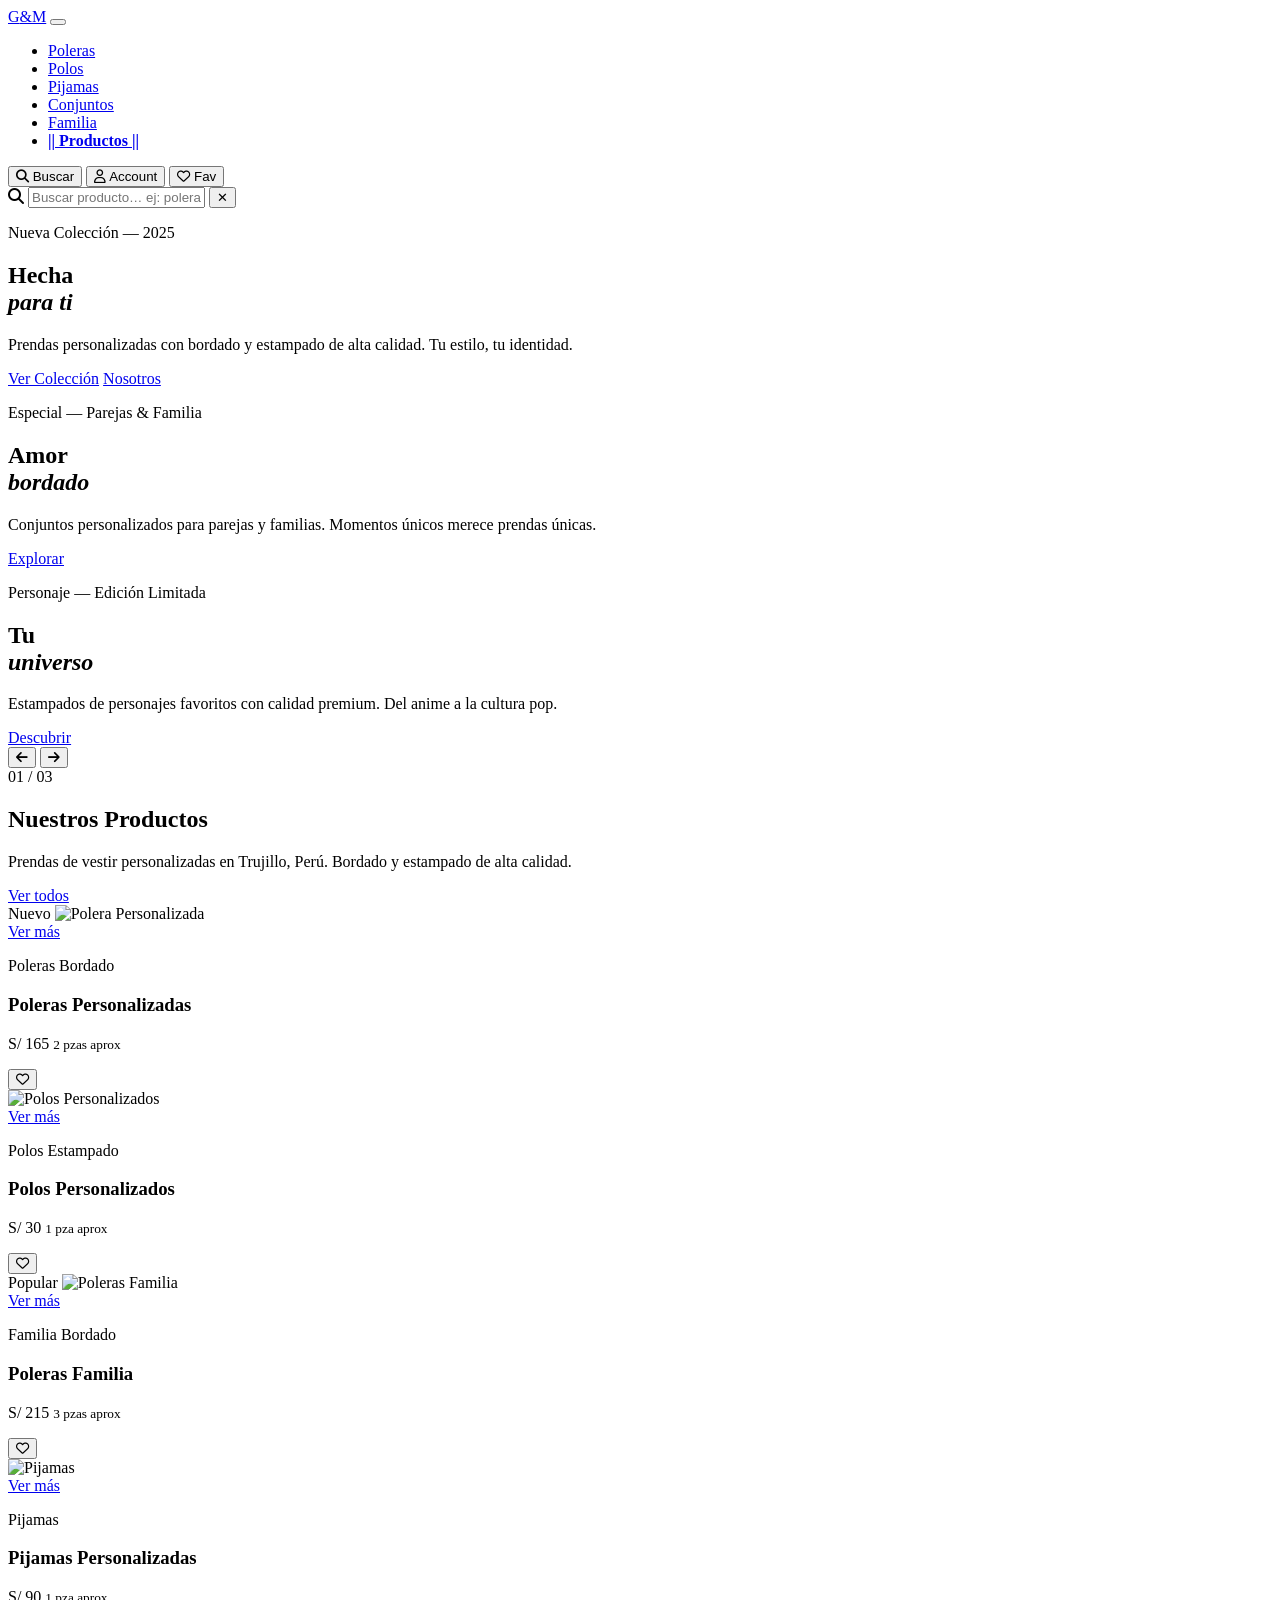
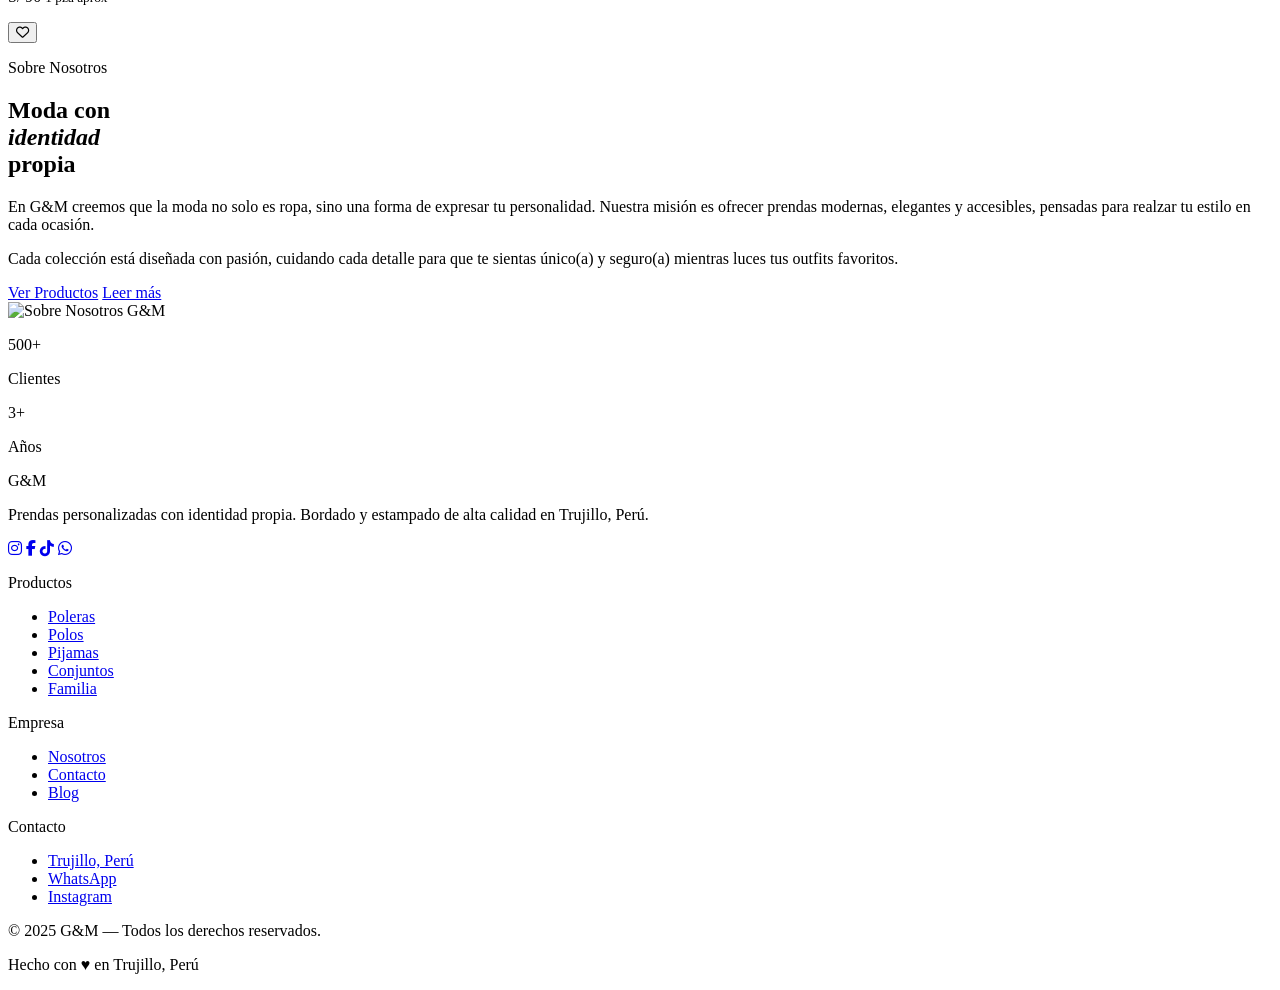
==== index.html @ dfb17c6d "pr" ====
<!DOCTYPE html>
<html lang="es" data-bs-theme="auto">
<meta charset="UTF-8">
<meta name="viewport" content="width=device-width, initial-scale=1.0">
<meta name="theme-color" content="#e01c1c">

<title>G&M — G'ysil Mood | Prendas Personalizadas en Trujillo</title>
<meta name="description" content="Prendas personalizadas con bordado y estampado de alta calidad. Poleras, polos, pijamas y conjuntos hechos a pedido en Trujillo, Perú. ¡Pide el tuyo!">
<meta name="keywords" content="prendas personalizadas, bordado, estampado, poleras, polos, pijamas, Trujillo, Perú, G&M, Gysil Mood">
<meta name="author" content="G'ysil Mood">
<meta name="robots" content="index, follow">

<!-- Open Graph (Facebook, WhatsApp, Instagram) -->
<meta property="og:type"        content="website">
<meta property="og:site_name"   content="G&M — G'ysil Mood">
<meta property="og:title"       content="G&M — Prendas Personalizadas en Trujillo">
<meta property="og:description" content="Bordado y estampado de alta calidad. Poleras, polos, pijamas y conjuntos personalizados hechos a pedido.">
<meta property="og:image"       content="https://res.cloudinary.com/imgapi/image/upload/w_1200,h_630,c_pad,b_black/b77b7870-f450-4319-9475-e1554e0a9579_zyfezr">
<meta property="og:image:width"  content="1200">
<meta property="og:image:height" content="630">
<meta property="og:locale"      content="es_PE">

<!-- Twitter / X -->
<meta name="twitter:card"        content="summary_large_image">
<meta name="twitter:title"       content="G&M — Prendas Personalizadas en Trujillo">
<meta name="twitter:description" content="Bordado y estampado de alta calidad. Poleras, polos, pijamas y conjuntos personalizados hechos a pedido.">
<meta name="twitter:image"       content="https://res.cloudinary.com/imgapi/image/upload/w_1200,h_630,c_pad,b_black/b77b7870-f450-4319-9475-e1554e0a9579_zyfezr">

<!-- Favicon -->
<link rel="icon"             type="image/png" href="https://res.cloudinary.com/imgapi/image/upload/w_32,h_32,c_fill/b77b7870-f450-4319-9475-e1554e0a9579_zyfezr">
<link rel="apple-touch-icon" href="https://res.cloudinary.com/imgapi/image/upload/w_180,h_180,c_fill/b77b7870-f450-4319-9475-e1554e0a9579_zyfezr">

  



    <!-- CSS propio -->
    
   
    <link rel="stylesheet" href="/guiselmode/CSS/Base/resets.css">
    <link rel="stylesheet" href="/guiselmode/CSS/Base/variables.css">
    <link rel="stylesheet" href="/guiselmode/CSS/Base/global.css">
    

    <link rel="stylesheet" href="/guiselmode/CSS/Componets/navbar.css">
    <link rel="stylesheet" href="/guiselmode/CSS/Componets/footer.css">
    <link rel="stylesheet" href="/guiselmode/CSS/Componets/carousel.css">
    <link rel="stylesheet" href="/guiselmode/CSS/Componets/modal-login.css">
    <link rel="stylesheet" href="/guiselmode/CSS/Components/account-panel.css">


    
    <link rel="stylesheet" href="/guiselmode/CSS/Pages/Card_index.css">

 
  <!-- Icons -->
  <link rel="stylesheet" href="https://cdnjs.cloudflare.com/ajax/libs/font-awesome/6.5.0/css/all.min.css" />
</head>
<body>

  <!-- ===== NAVBAR ===== -->
  <nav class="navbar" id="navbar">
    <div class="navbar__inner">

      <a href="/guiselmode/index.html" class="navbar__logo">G<span>&</span>M</a>

      <button class="navbar__hamburger" id="hamburger" aria-label="Menu">
        <span></span><span></span><span></span>
      </button>

      <ul class="navbar__nav" id="navMenu">
        <li><a href="/guiselmode/HTML/productos.html#poleras">Poleras</a></li>
        <li><a href="/guiselmode/HTML/productos.html#polos">Polos</a></li>
        <li><a href="/guiselmode/HTML/productos.html#pijamas">Pijamas</a></li>
        <li><a href="/guiselmode/HTML/productos.html#conjuntos">Conjuntos</a></li>
        <li><a href="/guiselmode/HTML/productos.html#familia">Familia</a></li>
         <li><strong><a href="/guiselmode/HTML/productos.html">|| Productos || </a></strong></li>
      </ul>

      <div class="navbar__actions">
        <button class="navbar__action-btn" title="Buscar">
          <i class="fa-solid fa-magnifying-glass"></i>
          <span>Buscar</span>
        </button>
        <button class="navbar__action-btn" title="Mi cuenta" id="btnAccount">
          <i class="fa-regular fa-user" ></i>
          <span>Account</span>
        </button>
        <button class="navbar__action-btn accent" title="Favoritos">
          <i class="fa-regular fa-heart"></i>
          <span>Fav</span>
        </button>
      </div>

    </div>
  </nav>

  <!-- BUSCADOR -->
<div class="search-bar" id="searchBar">
  <div class="search-bar__inner">
    <i class="fa-solid fa-magnifying-glass"></i>
    <input type="text" id="searchInput" placeholder="Buscar producto… ej: polera, pijama, bordado" autocomplete="off" />
    <button class="search-bar__close" id="searchClose">✕</button>
  </div>
  <div class="search-bar__results" id="searchResults"></div>
</div>

  <!-- ===== CAROUSEL ===== -->
  <section class="carousel" id="carousel">
    <div class="carousel__track" id="carouselTrack">

      <!-- Slide 1 -->
      <div class="carousel__slide active">
        <div class="carousel__slide-bg" style="background-image: url('https://images.unsplash.com/photo-1489987707025-afc232f7ea0f?w=1600&q=80');"></div>
        <div class="carousel__content">
          <p class="carousel__tag">Nueva Colección — 2025</p>
          <h1 class="carousel__title">Hecha<br><em>para ti</em></h1>
          <p class="carousel__subtitle">Prendas personalizadas con bordado y estampado de alta calidad. Tu estilo, tu identidad.</p>
          <div class="carousel__actions">
            <a href="/guiselmode/HTML/productos.html" class="btn-primary">Ver Colección</a>
            <a href="/guiselmode/HTML/nosotros.html" class="btn-outline">Nosotros</a>
          </div>
        </div>
      </div>

      <!-- Slide 2 -->
      <div class="carousel__slide">
        <div class="carousel__slide-bg" style="background-image: url('https://images.unsplash.com/photo-1554568218-0f1715e72254?w=1600&q=80');"></div>
        <div class="carousel__content">
          <p class="carousel__tag">Especial — Parejas & Familia</p>
          <h1 class="carousel__title">Amor<br><em>bordado</em></h1>
          <p class="carousel__subtitle">Conjuntos personalizados para parejas y familias. Momentos únicos merece prendas únicas.</p>
          <div class="carousel__actions">
            <a href="/guiselmode/HTML/productos.html" class="btn-primary">Explorar</a>
          </div>
        </div>
      </div>

      <!-- Slide 3 -->
      <div class="carousel__slide">
        <div class="carousel__slide-bg" style="background-image: url('https://images.unsplash.com/photo-1591047139829-d91aecb6caea?w=1600&q=80');"></div>
        <div class="carousel__content">
          <p class="carousel__tag">Personaje — Edición Limitada</p>
          <h1 class="carousel__title">Tu<br><em>universo</em></h1>
          <p class="carousel__subtitle">Estampados de personajes favoritos con calidad premium. Del anime a la cultura pop.</p>
          <div class="carousel__actions">
            <a href="/guiselmode/HTML/nosotros.html" class="btn-primary">Descubrir</a>
          </div>
        </div>
      </div>

    </div>

    <!-- Controls -->
    <div class="carousel__controls">
      <div class="carousel__dots" id="carouselDots"></div>
      <div class="carousel__arrows">
        <button class="carousel__arrow" id="prevBtn" aria-label="Anterior">
          <i class="fa-solid fa-arrow-left"></i>
        </button>
        <button class="carousel__arrow" id="nextBtn" aria-label="Siguiente">
          <i class="fa-solid fa-arrow-right"></i>
        </button>
      </div>
    </div>

    <div class="carousel__counter">
      <span id="currentSlide">01</span> / <span id="totalSlides">03</span>
    </div>
  </section>

  <!-- ===== PRODUCTOS DESTACADOS ===== -->
  <section class="products-section">
    <div class="container">
      <div class="products-section__header">
        <div>
          <h2 class="section-title">Nuestros <span>Productos</span></h2>
          <p>Prendas de vestir personalizadas en Trujillo, Perú. Bordado y estampado de alta calidad.</p>
        </div>
        <a href="/guiselmode/HTML/nosotros.html" class="btn-outline">Ver todos</a>
      </div>

      <div class="products-grid" id="productsGrid">

        <!-- Card 1 -->
        <div class="product-card">
          <div class="product-card__img-wrap">
            <span class="product-card__badge">Nuevo</span>
            <img src="https://images.unsplash.com/photo-1620799140408-edc6dcb6d633?w=600&q=80" alt="Polera Personalizada" loading="lazy" />
            <div class="product-card__overlay">
              <a href="#" class="product-card__quick-view">Ver más</a>
            </div>
          </div>
          <div class="product-card__body">
            <p class="product-card__category">Poleras Bordado</p>
            <h3 class="product-card__name">Poleras Personalizadas</h3>
            <div class="product-card__footer">
              <p class="product-card__price">S/ 165 <small>2 pzas aprox</small></p>
              <button class="product-card__wishlist" title="Favorito">
                <i class="fa-regular fa-heart"></i>
              </button>
            </div>
          </div>
        </div>

        <!-- Card 2 -->
        <div class="product-card">
          <div class="product-card__img-wrap">
            <img src="https://images.unsplash.com/photo-1581655353564-df123a1eb820?w=600&q=80" alt="Polos Personalizados" loading="lazy" />
            <div class="product-card__overlay">
              <a href="#" class="product-card__quick-view">Ver más</a>
            </div>
          </div>
          <div class="product-card__body">
            <p class="product-card__category">Polos Estampado</p>
            <h3 class="product-card__name">Polos Personalizados</h3>
            <div class="product-card__footer">
              <p class="product-card__price">S/ 30 <small>1 pza aprox</small></p>
              <button class="product-card__wishlist" title="Favorito">
                <i class="fa-regular fa-heart"></i>
              </button>
            </div>
          </div>
        </div>

        <!-- Card 3 -->
        <div class="product-card">
          <div class="product-card__img-wrap">
            <span class="product-card__badge">Popular</span>
            <img src="https://images.unsplash.com/photo-1556821840-3a63f15732ce?w=600&q=80" alt="Poleras Familia" loading="lazy" />
            <div class="product-card__overlay">
              <a href="#" class="product-card__quick-view">Ver más</a>
            </div>
          </div>
          <div class="product-card__body">
            <p class="product-card__category">Familia Bordado</p>
            <h3 class="product-card__name">Poleras Familia</h3>
            <div class="product-card__footer">
              <p class="product-card__price">S/ 215 <small>3 pzas aprox</small></p>
              <button class="product-card__wishlist" title="Favorito">
                <i class="fa-regular fa-heart"></i>
              </button>
            </div>
          </div>
        </div>

        <!-- Card 4 -->
        <div class="product-card">
          <div class="product-card__img-wrap">
            <img src="https://images.unsplash.com/photo-1602810318383-e386cc2a3ccf?w=600&q=80" alt="Pijamas" loading="lazy" />
            <div class="product-card__overlay">
              <a href="#" class="product-card__quick-view">Ver más</a>
            </div>
          </div>
          <div class="product-card__body">
            <p class="product-card__category">Pijamas</p>
            <h3 class="product-card__name">Pijamas Personalizadas</h3>
            <div class="product-card__footer">
              <p class="product-card__price">S/ 90 <small>1 pza aprox</small></p>
              <button class="product-card__wishlist" title="Favorito">
                <i class="fa-regular fa-heart"></i>
              </button>
            </div>
          </div>
        </div>

      </div>
    </div>
  </section>

  <!-- ===== NOSOTROS ===== -->
  <section class="nosotros-section" id="nosotros">
    <div class="container">
      <div class="nosotros__grid">

        <div class="nosotros__text-col">
          <p class="nosotros__tag">Sobre Nosotros</p>
          <h2 class="nosotros__title">Moda con<br><em>identidad</em><br>propia</h2>
          <p class="nosotros__text">En G&M creemos que la moda no solo es ropa, sino una forma de expresar tu personalidad. Nuestra misión es ofrecer prendas modernas, elegantes y accesibles, pensadas para realzar tu estilo en cada ocasión.</p>
          <p class="nosotros__text">Cada colección está diseñada con pasión, cuidando cada detalle para que te sientas único(a) y seguro(a) mientras luces tus outfits favoritos.</p>
          <div class="nosotros__actions">
            <a href="/guiselmode/HTML/productos.html" class="btn-primary">Ver Productos</a>
            <a href="/guiselmode/HTML/nosotros.html" class="btn-outline">Leer más</a>
          </div>
        </div>

        <div class="nosotros__img-wrap">
          <img src="https://images.unsplash.com/photo-1558618666-fcd25c85cd64?w=800&q=80" alt="Sobre Nosotros G&M" loading="lazy" />
          <div class="nosotros__img-accent"></div>
          <div class="nosotros__stats">
            <div>
              <p class="nosotros__stat-num">500+</p>
              <p class="nosotros__stat-label">Clientes</p>
            </div>
            <div>
              <p class="nosotros__stat-num">3+</p>
              <p class="nosotros__stat-label">Años</p>
            </div>
          </div>
        </div>

      </div>
    </div>
  </section>

  <!-- ===== FOOTER ===== -->
  <footer class="footer">
    <div class="container">
      <div class="footer__grid">

        <div>
          <p class="footer__brand-logo">G<span>&</span>M</p>
          <p class="footer__brand-desc">Prendas personalizadas con identidad propia. Bordado y estampado de alta calidad en Trujillo, Perú.</p>
          <div class="footer__socials">
            <a href="https://www.instagram.com/gm_gisylmood" class="footer__social" title="Instagram" target="_blank"><i class="fa-brands fa-instagram" ></i></a>
            <a href="https://www.facebook.com/profile.php?id=100063723241449&sk=about" class="footer__social" title="Facebook" target="_blank"><i class="fa-brands fa-facebook-f"></i></a>
            <a href="https://www.tiktok.com/@gisylmood" class="footer__social" title="TikTok" target="_blank"><i class="fa-brands fa-tiktok"></i></a>
            <a href="https://wa.me/949626583" class="footer__social" title="WhatsApp" target="_blank"><i class="fa-brands fa-whatsapp"></i></a>
          </div>
        </div>

        <div>
          <p class="footer__col-title">Productos</p>
          <ul class="footer__links">
            <li><a href="/guiselmode/HTML/productos.html#poleras">Poleras</a></li>
            <li><a href="/guiselmode/HTML/productos.html#polos">Polos</a></li>
            <li><a href="/guiselmode/HTML/productos.html#pijamas">Pijamas</a></li>
            <li><a href="/guiselmode/HTML/productos.html#conjuntos">Conjuntos</a></li>
            <li><a href="/guiselmode/HTML/productos.html#familia">Familia</a></li>
          </ul>
        </div>

        <div>
          <p class="footer__col-title">Empresa</p>
          <ul class="footer__links">
            <li><a href="/guiselmode/HTML/nosotros.html">Nosotros</a></li>
            <li><a href="/guiselmode/index.html">Contacto</a></li>
            <li><a href="/guiselmode/index.html">Blog</a></li>
          </ul>
        </div>

        <div>
          <p class="footer__col-title">Contacto</p>
          <ul class="footer__links">
            <li><a href="#">Trujillo, Perú</a></li>
            <li><a href="https://wa.me/949626583" target="_blank">WhatsApp</a></li>
            <li><a href="https://www.instagram.com/gm_gisylmood">Instagram</a></li>
          </ul>
        </div>

      </div>

      <div class="footer__bottom">
        <p class="footer__copy">© 2025 <span>G&M</span> — Todos los derechos reservados.</p>
        <p class="footer__copy">Hecho con <span>♥</span> en Trujillo, Perú</p>
      </div>
    </div>
  </footer>

  <!-- JS -->
     <script src="/guiselmode/JS/carousel-logic.js"></script>
     <script src="/guiselmode/JS/productos.js"></script>
     <script src="/guiselmode/JS/navbar.js"></script>
     <script src="/guiselmode/JS/modal.js"></script>
     <script src="/guiselmode/JS/account.js"></script>

</body>
</html>
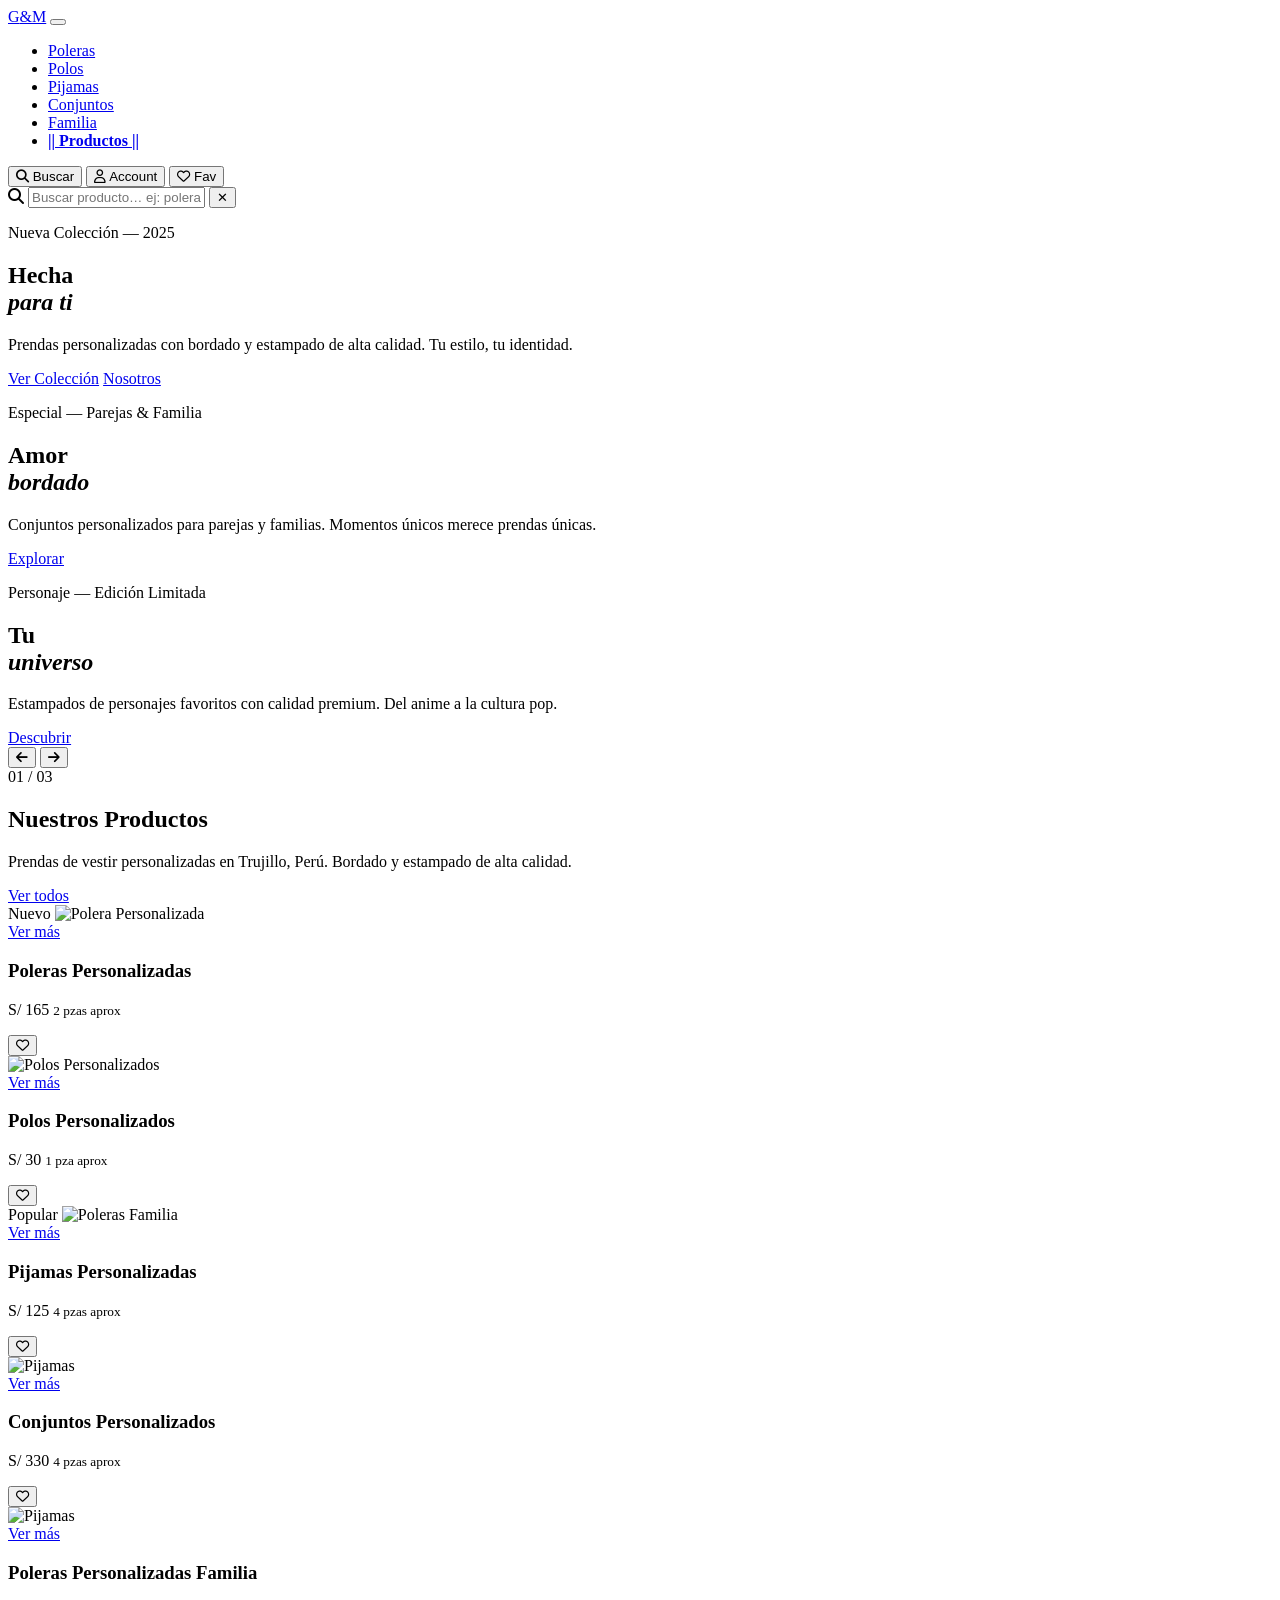
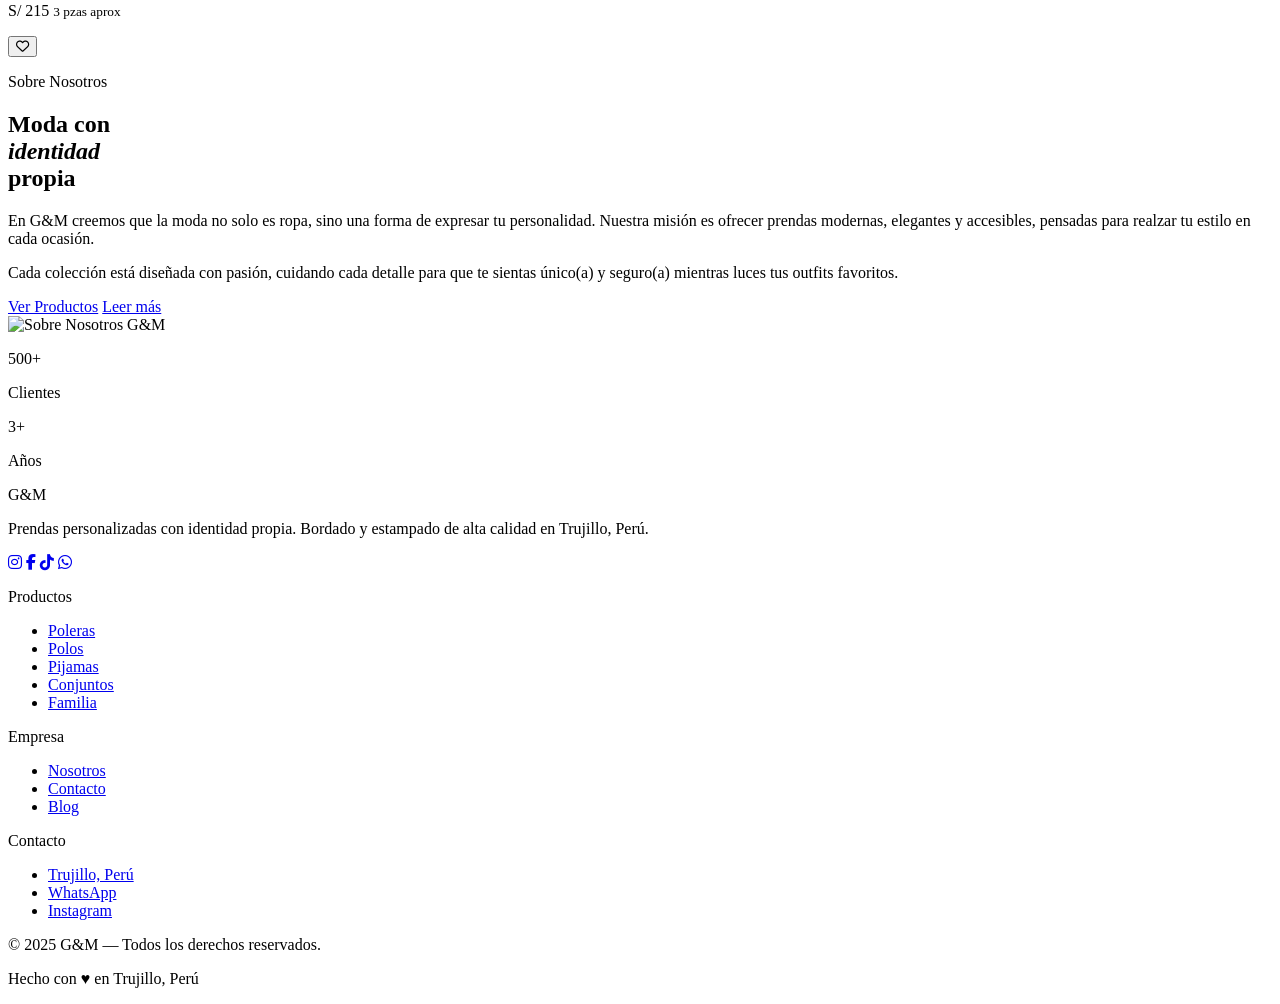
==== commit bd492344: "mejora de interfaz" ====
--- a/index.html
+++ b/index.html
@@ -46,7 +46,7 @@
     <link rel="stylesheet" href="/guiselmode/CSS/Componets/footer.css">
     <link rel="stylesheet" href="/guiselmode/CSS/Componets/carousel.css">
     <link rel="stylesheet" href="/guiselmode/CSS/Componets/modal-login.css">
-    <link rel="stylesheet" href="/guiselmode/CSS/Components/account-panel.css">
+    <link rel="stylesheet" href="/guiselmode/CSS/Componets/account-panel.css">
 
 
     
@@ -186,13 +186,12 @@
         <div class="product-card">
           <div class="product-card__img-wrap">
             <span class="product-card__badge">Nuevo</span>
-            <img src="https://images.unsplash.com/photo-1620799140408-edc6dcb6d633?w=600&q=80" alt="Polera Personalizada" loading="lazy" />
-            <div class="product-card__overlay">
-              <a href="#" class="product-card__quick-view">Ver más</a>
-            </div>
-          </div>
-          <div class="product-card__body">
-            <p class="product-card__category">Poleras Bordado</p>
+            <img src="/guiselmode/IMG/Card_Index/Card_01.webp" alt="Polera Personalizada" loading="lazy" />
+            <div class="product-card__overlay">
+              <a href="/guiselmode/HTML/productos.html#poleras" class="product-card__quick-view">Ver más</a>
+            </div>
+          </div>
+          <div class="product-card__body">
             <h3 class="product-card__name">Poleras Personalizadas</h3>
             <div class="product-card__footer">
               <p class="product-card__price">S/ 165 <small>2 pzas aprox</small></p>
@@ -206,13 +205,12 @@
         <!-- Card 2 -->
         <div class="product-card">
           <div class="product-card__img-wrap">
-            <img src="https://images.unsplash.com/photo-1581655353564-df123a1eb820?w=600&q=80" alt="Polos Personalizados" loading="lazy" />
-            <div class="product-card__overlay">
-              <a href="#" class="product-card__quick-view">Ver más</a>
-            </div>
-          </div>
-          <div class="product-card__body">
-            <p class="product-card__category">Polos Estampado</p>
+            <img src="/guiselmode/IMG/Card_Index/Card_02.webp" alt="Polos Personalizados" loading="lazy" />
+            <div class="product-card__overlay">
+              <a href="/guiselmode/HTML/productos.html#poleras" class="product-card__quick-view">Ver más</a>
+            </div>
+          </div>
+          <div class="product-card__body">
             <h3 class="product-card__name">Polos Personalizados</h3>
             <div class="product-card__footer">
               <p class="product-card__price">S/ 30 <small>1 pza aprox</small></p>
@@ -227,36 +225,53 @@
         <div class="product-card">
           <div class="product-card__img-wrap">
             <span class="product-card__badge">Popular</span>
-            <img src="https://images.unsplash.com/photo-1556821840-3a63f15732ce?w=600&q=80" alt="Poleras Familia" loading="lazy" />
-            <div class="product-card__overlay">
-              <a href="#" class="product-card__quick-view">Ver más</a>
-            </div>
-          </div>
-          <div class="product-card__body">
-            <p class="product-card__category">Familia Bordado</p>
-            <h3 class="product-card__name">Poleras Familia</h3>
+            <img src="/guiselmode/IMG/Card_Index/Card_03.webp" alt="Poleras Familia" loading="lazy" />
+            <div class="product-card__overlay">
+              <a href="/guiselmode/HTML/productos.html#pijamas" class="product-card__quick-view">Ver más</a>
+            </div>
+          </div>
+          <div class="product-card__body">
+            <h3 class="product-card__name">Pijamas Personalizadas</h3>
+            <div class="product-card__footer">
+              <p class="product-card__price">S/ 125 <small>4 pzas aprox</small></p>
+              <button class="product-card__wishlist" title="Favorito">
+                <i class="fa-regular fa-heart"></i>
+              </button>
+            </div>
+          </div>
+        </div>
+
+        <!-- Card 4 -->
+        <div class="product-card">
+          <div class="product-card__img-wrap">
+            <img src="/guiselmode/IMG/Card_Index/Card_04.webp" alt="Pijamas" loading="lazy" />
+            <div class="product-card__overlay">
+              <a href="/guiselmode/HTML/productos.html#conjuntos" class="product-card__quick-view">Ver más</a>
+            </div>
+          </div>
+          <div class="product-card__body">
+            <h3 class="product-card__name">Conjuntos Personalizados</h3>
+            <div class="product-card__footer">
+              <p class="product-card__price">S/ 330 <small>4 pzas aprox</small></p>
+              <button class="product-card__wishlist" title="Favorito">
+                <i class="fa-regular fa-heart"></i>
+              </button>
+            </div>
+          </div>
+        </div>
+
+        <!-- Card 5 -->
+        <div class="product-card">
+          <div class="product-card__img-wrap">
+            <img src="/guiselmode/IMG/Card_Index/Card_Pol_Familia_estamapado_01.webp" alt="Pijamas" loading="lazy" />
+            <div class="product-card__overlay">
+              <a href="/guiselmode/HTML/productos.html#familia" class="product-card__quick-view">Ver más</a>
+            </div>
+          </div>
+          <div class="product-card__body">
+            <h3 class="product-card__name">Poleras Personalizadas Familia</h3>
             <div class="product-card__footer">
               <p class="product-card__price">S/ 215 <small>3 pzas aprox</small></p>
-              <button class="product-card__wishlist" title="Favorito">
-                <i class="fa-regular fa-heart"></i>
-              </button>
-            </div>
-          </div>
-        </div>
-
-        <!-- Card 4 -->
-        <div class="product-card">
-          <div class="product-card__img-wrap">
-            <img src="https://images.unsplash.com/photo-1602810318383-e386cc2a3ccf?w=600&q=80" alt="Pijamas" loading="lazy" />
-            <div class="product-card__overlay">
-              <a href="#" class="product-card__quick-view">Ver más</a>
-            </div>
-          </div>
-          <div class="product-card__body">
-            <p class="product-card__category">Pijamas</p>
-            <h3 class="product-card__name">Pijamas Personalizadas</h3>
-            <div class="product-card__footer">
-              <p class="product-card__price">S/ 90 <small>1 pza aprox</small></p>
               <button class="product-card__wishlist" title="Favorito">
                 <i class="fa-regular fa-heart"></i>
               </button>
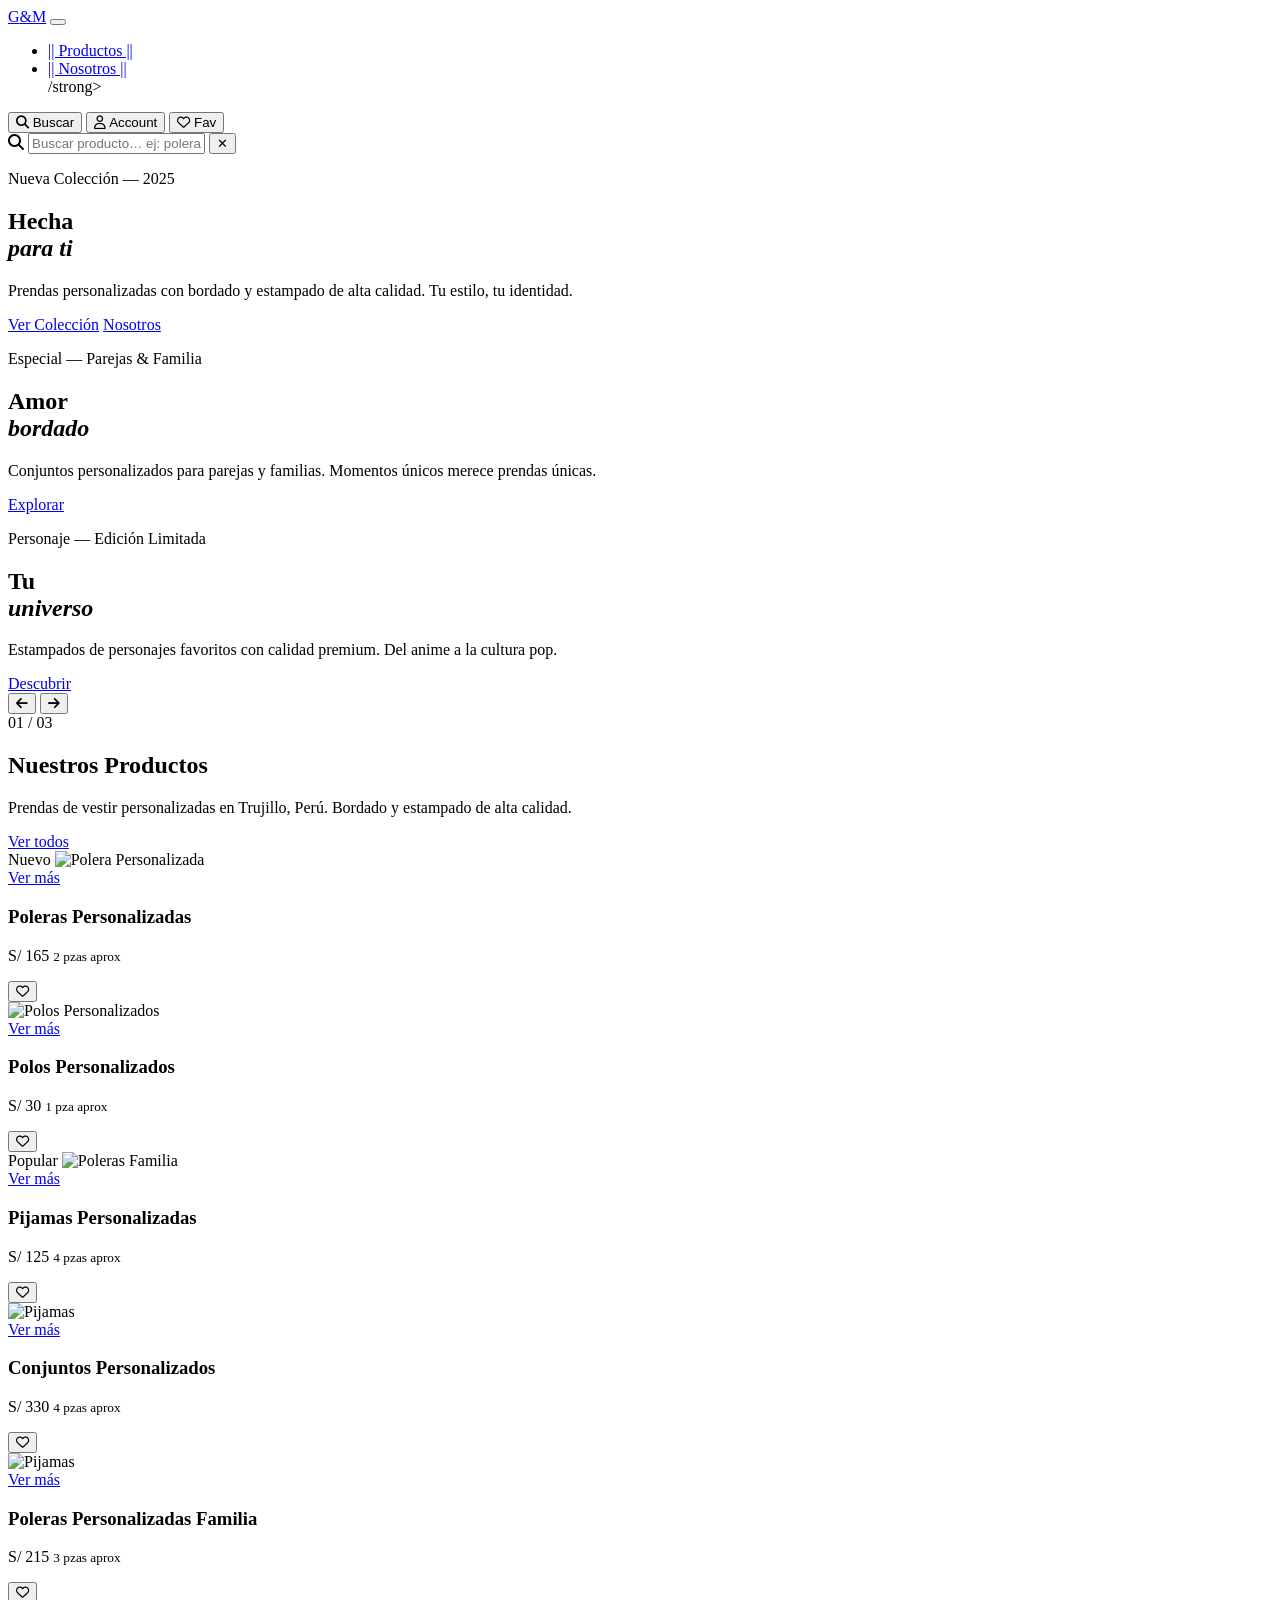
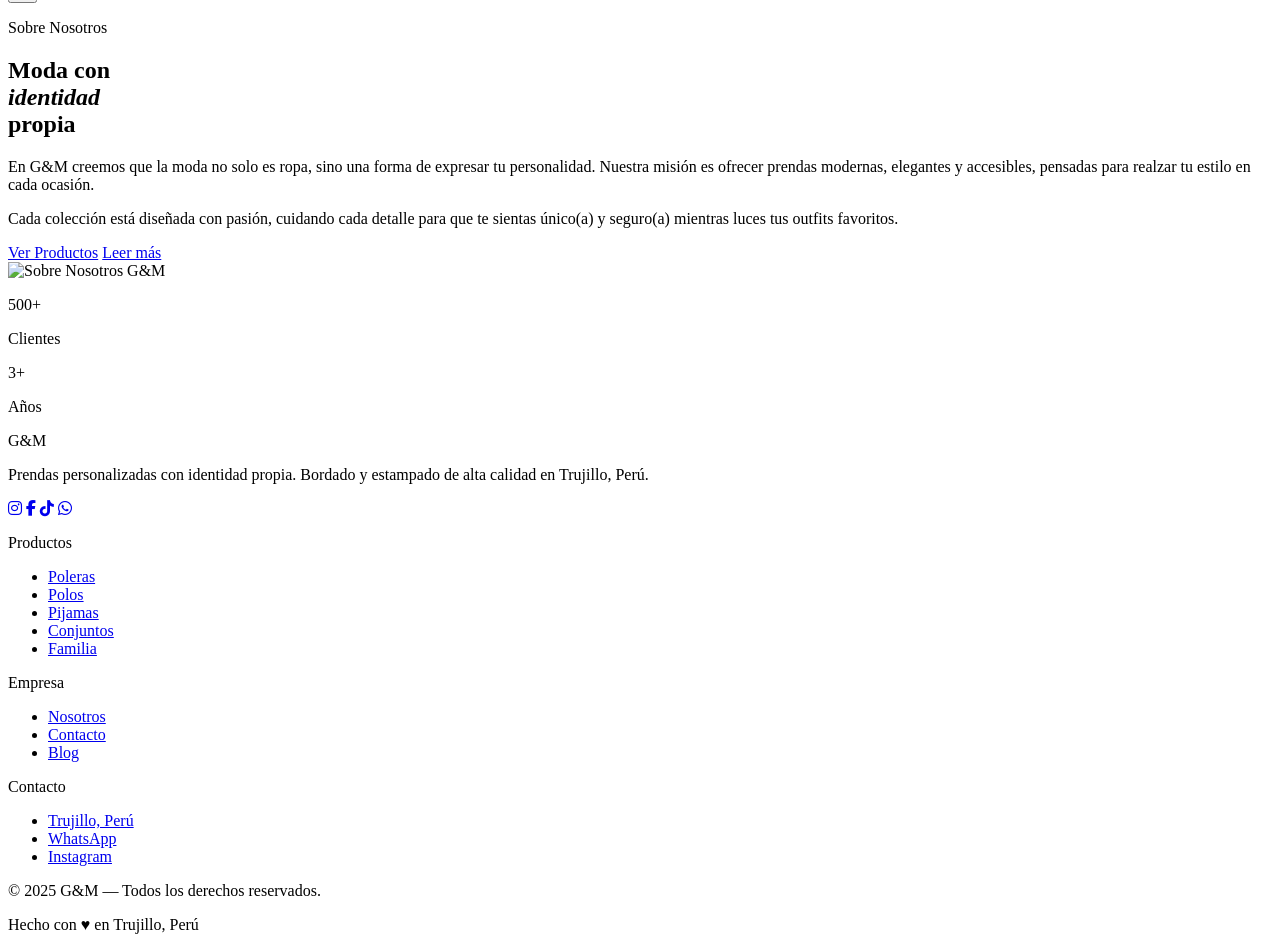
==== commit bf7e5ecd: "ADD shopping for prodcutos" ====
--- a/index.html
+++ b/index.html
@@ -69,12 +69,8 @@
       </button>
 
       <ul class="navbar__nav" id="navMenu">
-        <li><a href="/guiselmode/HTML/productos.html#poleras">Poleras</a></li>
-        <li><a href="/guiselmode/HTML/productos.html#polos">Polos</a></li>
-        <li><a href="/guiselmode/HTML/productos.html#pijamas">Pijamas</a></li>
-        <li><a href="/guiselmode/HTML/productos.html#conjuntos">Conjuntos</a></li>
-        <li><a href="/guiselmode/HTML/productos.html#familia">Familia</a></li>
-         <li><strong><a href="/guiselmode/HTML/productos.html">|| Productos || </a></strong></li>
+       <li><a href="/guiselmode/HTML/productos.html">|| Productos || </a></strong></li>
+        <li><a href="/guiselmode/HTML/nosotros.html">|| Nosotros || </a></strong></li>/strong></li>
       </ul>
 
       <div class="navbar__actions">
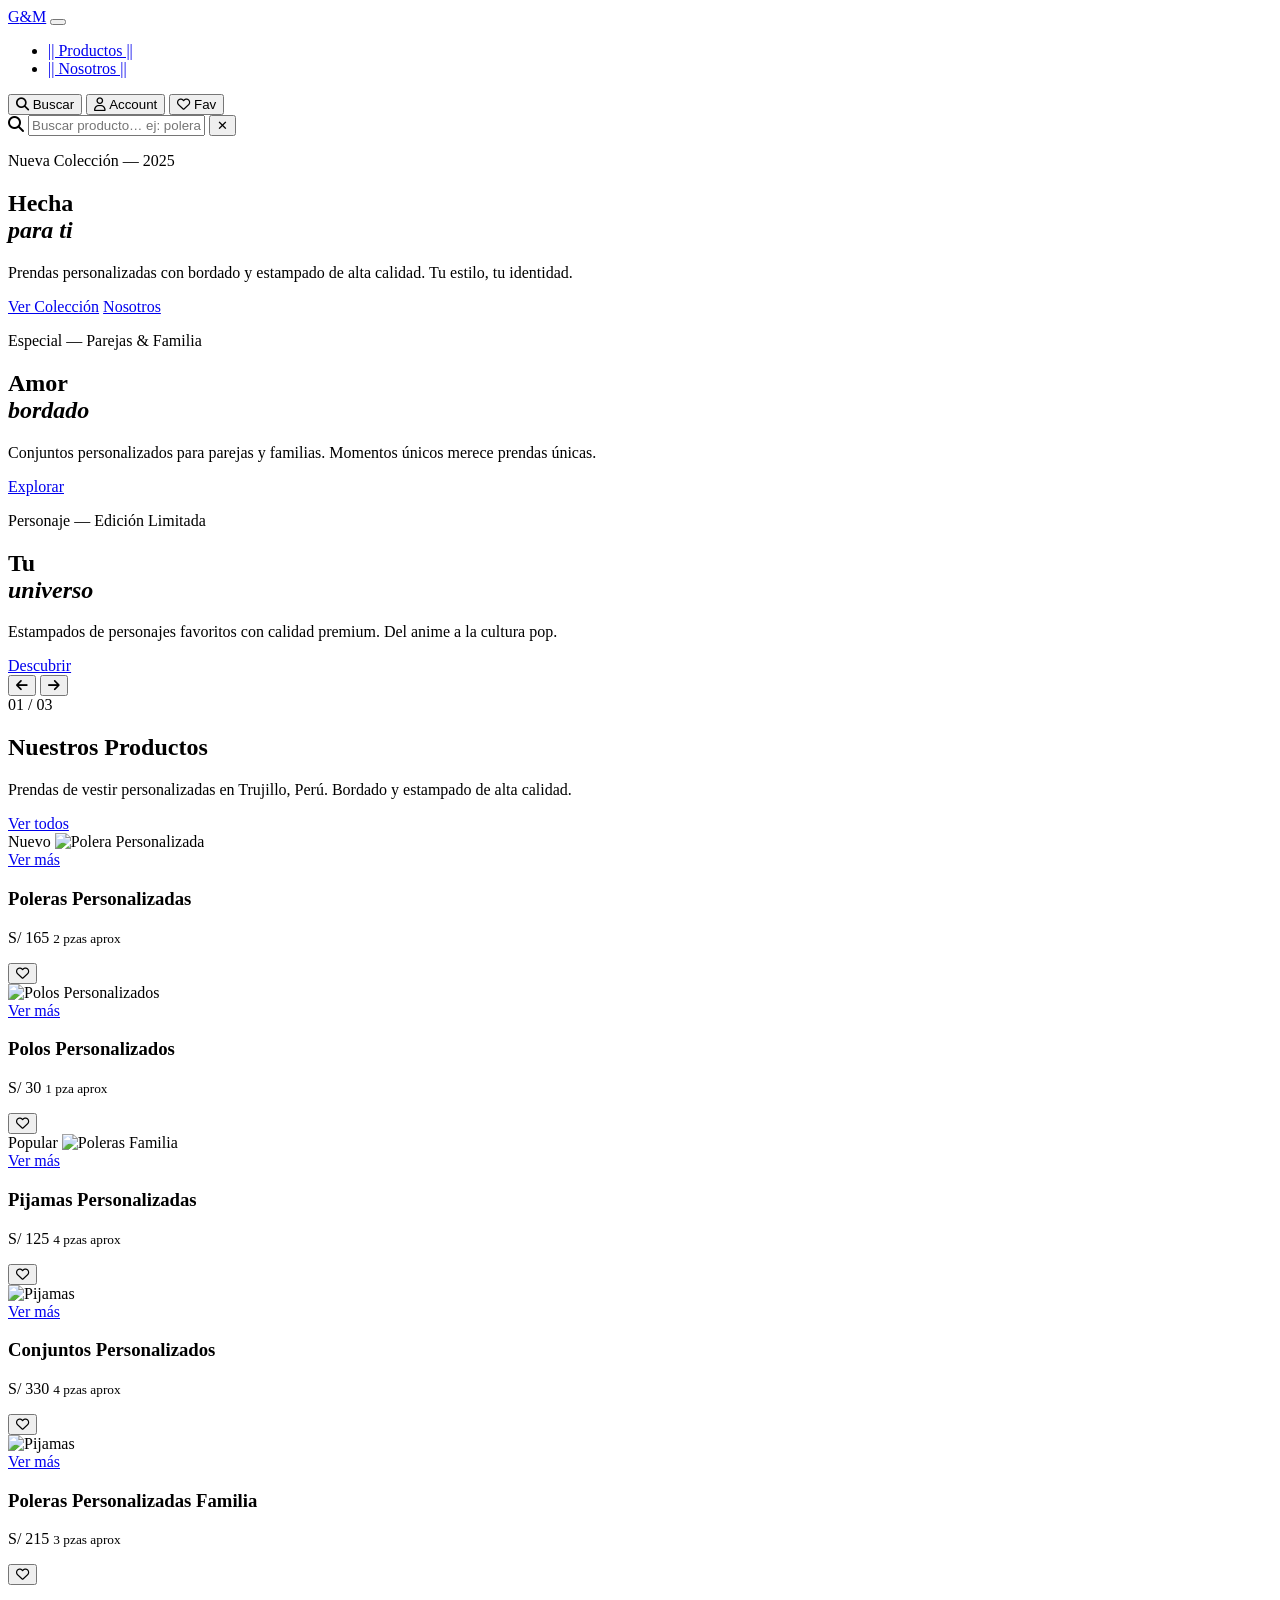
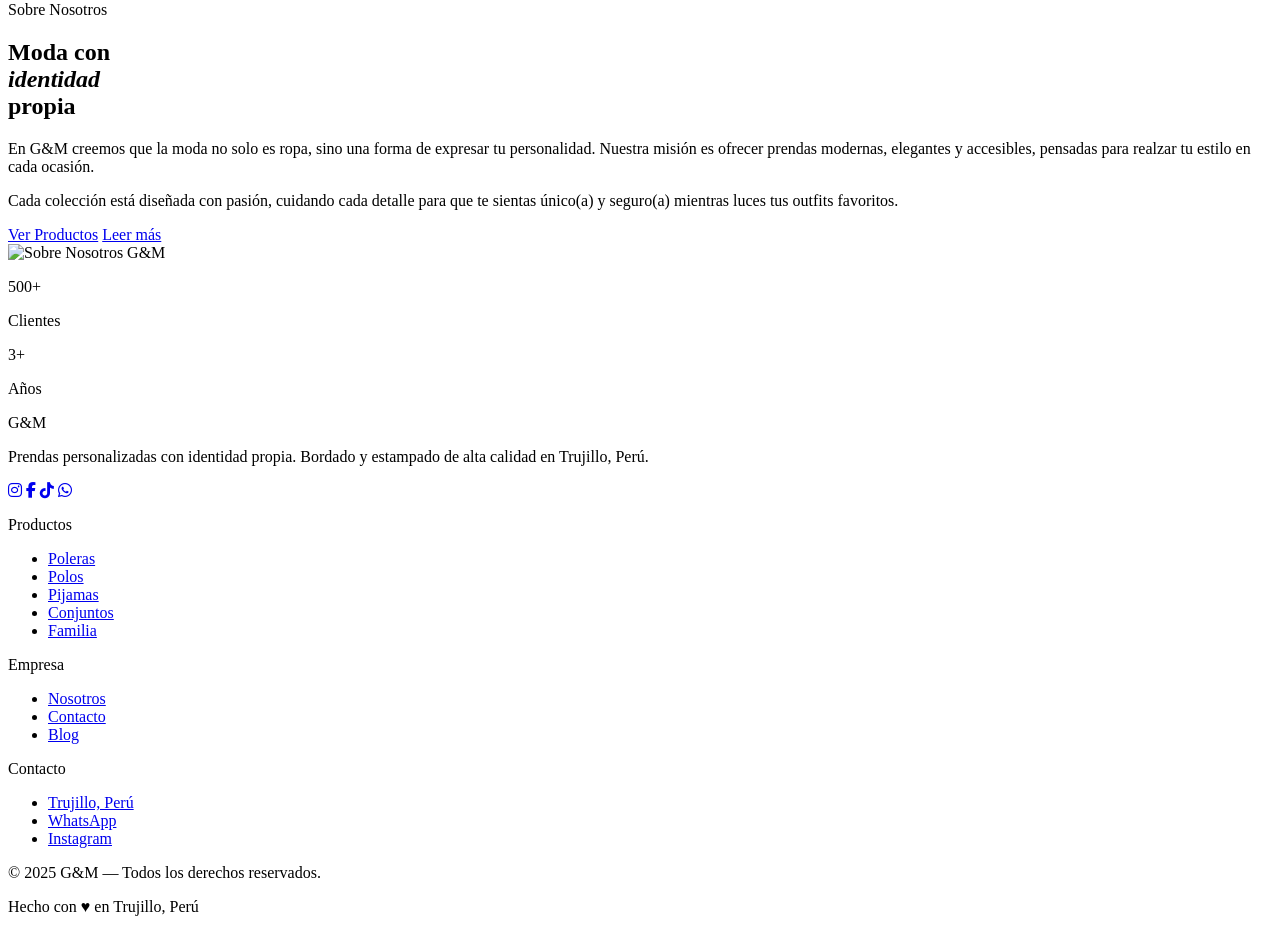
==== commit 4a3f3e78: "mejora de rutas y del carrito" ====
--- a/index.html
+++ b/index.html
@@ -69,8 +69,8 @@
       </button>
 
       <ul class="navbar__nav" id="navMenu">
-       <li><a href="/guiselmode/HTML/productos.html">|| Productos || </a></strong></li>
-        <li><a href="/guiselmode/HTML/nosotros.html">|| Nosotros || </a></strong></li>/strong></li>
+       <li><a href="/guiselmode/HTML/productos.html">|| Productos || </a></li>
+        <li><a href="/guiselmode/HTML/nosotros.html">|| Nosotros || </a></li>
       </ul>
 
       <div class="navbar__actions">
